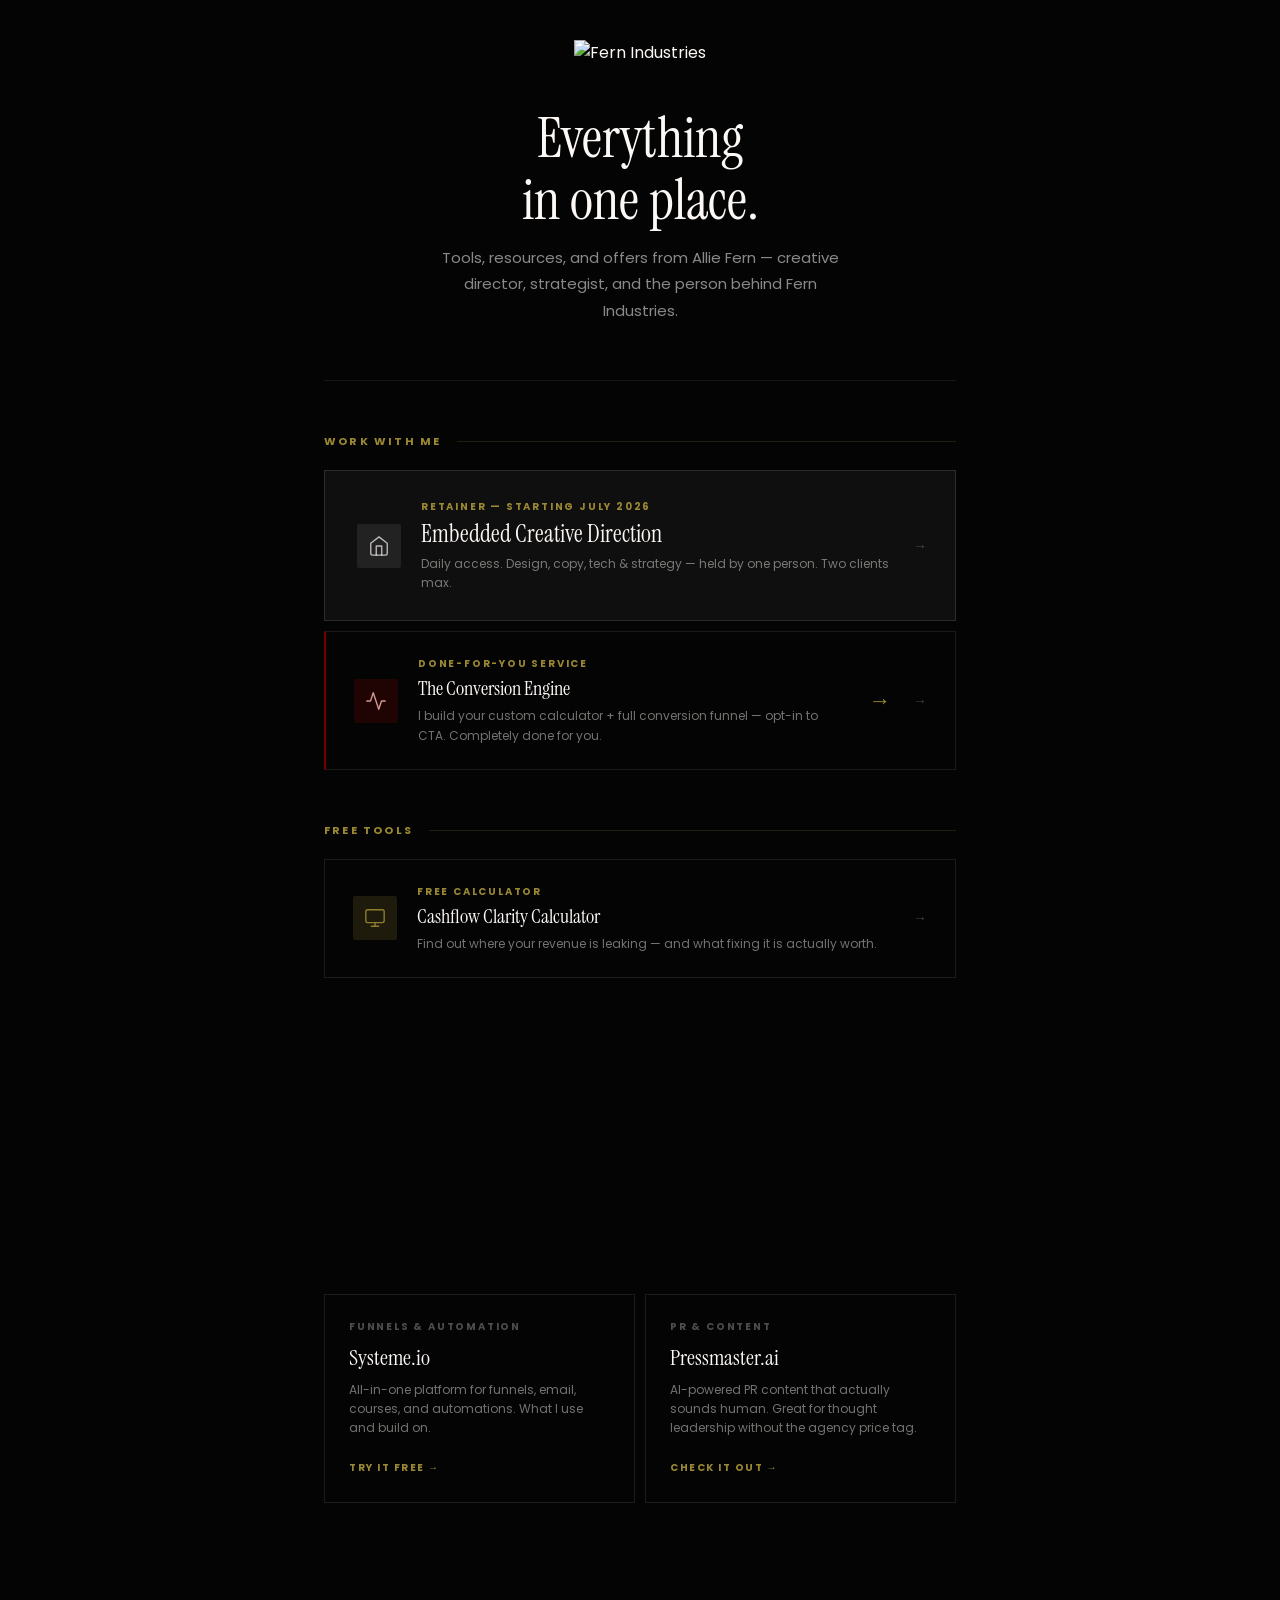
==== everything.html @ 83d9ba46 "Add Everything page with links, resources, and recommended tools New standalone page listing the Cas" ====
<!DOCTYPE html>
<html lang="en">
<head>
  <meta charset="UTF-8">
  <meta name="viewport" content="width=device-width, initial-scale=1.0">
  <title>Everything — Allie Fern / Fern Industries</title>
  <link rel="preconnect" href="https://fonts.googleapis.com">
  <link rel="preconnect" href="https://fonts.gstatic.com" crossorigin>
  <link href="https://fonts.googleapis.com/css2?family=Instrument+Serif:ital@0;1&family=Poppins:wght@400;700&display=swap" rel="stylesheet">
  <style>
    *, *::before, *::after { box-sizing: border-box; margin: 0; padding: 0; }
    html { scroll-behavior: smooth; }
    body {
      background: #040404;
      color: #fcf8f5;
      font-family: 'Poppins', sans-serif;
      font-weight: 400;
      min-height: 100vh;
    }
    a { text-decoration: none; }
    img { max-width: 100%; display: block; }

    .eyebrow {
      font-family: 'Poppins', sans-serif;
      font-weight: 700;
      font-size: 11px;
      letter-spacing: 0.2em;
      text-transform: uppercase;
    }
    h1, h2, h3 { font-family: 'Instrument Serif', serif; font-weight: 400; }

    /* ── Fade-up ── */
    .fu { opacity: 0; transform: translateY(20px); transition: opacity 0.6s ease, transform 0.6s ease; }
    .fu.visible { opacity: 1; transform: translateY(0); }

    /* ════════════════════════
       HEADER
    ════════════════════════ */
    header {
      padding: 40px 0 0;
      display: flex;
      flex-direction: column;
      align-items: center;
      text-align: center;
    }
    .header-logo {
      height: 40px;
      width: auto;
      margin-bottom: 28px;
    }
    header h1 {
      font-size: clamp(36px, 5vw, 56px);
      line-height: 1.1;
      color: #fcf8f5;
      margin-bottom: 14px;
    }
    header h1 em { font-style: italic; color: #ffc1b4; }
    .header-sub {
      font-size: 15px;
      line-height: 1.75;
      color: rgba(252,248,245,0.55);
      max-width: 420px;
      margin: 0 auto 48px;
    }

    /* ── Divider ── */
    .divider {
      width: 100%;
      height: 1px;
      background: rgba(252,248,245,0.07);
      margin: 8px 0;
    }

    /* ════════════════════════
       PAGE LAYOUT
    ════════════════════════ */
    .page {
      max-width: 680px;
      margin: 0 auto;
      padding: 0 24px 80px;
    }

    /* ════════════════════════
       SECTION LABEL
    ════════════════════════ */
    .section-label {
      display: flex;
      align-items: center;
      gap: 16px;
      margin: 52px 0 20px;
    }
    .section-label .eyebrow { color: #9a8832; }
    .section-label-line {
      flex: 1;
      height: 1px;
      background: rgba(154,136,50,0.2);
    }

    /* ════════════════════════
       LINK CARDS
    ════════════════════════ */
    .card {
      display: flex;
      align-items: center;
      gap: 20px;
      padding: 24px 28px;
      border: 1px solid rgba(252,248,245,0.09);
      margin-bottom: 10px;
      cursor: pointer;
      transition: border-color 0.3s ease, background 0.3s ease;
      position: relative;
      overflow: hidden;
    }
    .card:hover {
      border-color: rgba(154,136,50,0.5);
      background: rgba(154,136,50,0.04);
    }
    .card::after {
      content: '→';
      position: absolute;
      right: 28px;
      top: 50%;
      transform: translateY(-50%);
      font-family: 'Poppins', sans-serif;
      font-size: 14px;
      color: rgba(252,248,245,0.25);
      transition: color 0.3s ease, right 0.3s ease;
    }
    .card:hover::after {
      color: #9a8832;
      right: 22px;
    }

    .card-icon {
      width: 44px;
      height: 44px;
      border-radius: 2px;
      display: flex;
      align-items: center;
      justify-content: center;
      flex-shrink: 0;
      font-size: 20px;
    }
    .card-icon.red   { background: rgba(118,0,0,0.25); }
    .card-icon.gold  { background: rgba(154,136,50,0.18); }
    .card-icon.cream { background: rgba(252,248,245,0.08); }

    .card-text { flex: 1; min-width: 0; padding-right: 24px; }
    .card-label {
      font-family: 'Poppins', sans-serif;
      font-weight: 700;
      font-size: 10px;
      letter-spacing: 0.18em;
      text-transform: uppercase;
      color: #9a8832;
      margin-bottom: 4px;
    }
    .card-title {
      font-family: 'Instrument Serif', serif;
      font-weight: 400;
      font-size: 20px;
      color: #fcf8f5;
      line-height: 1.25;
      margin-bottom: 5px;
    }
    .card-desc {
      font-size: 12px;
      line-height: 1.6;
      color: rgba(252,248,245,0.45);
    }

    /* ── Featured card (homepage / retainer) ── */
    .card.featured {
      background: #0f0f0f;
      border-color: rgba(252,248,245,0.12);
      padding: 28px 32px;
    }
    .card.featured:hover {
      border-color: rgba(154,136,50,0.6);
      background: rgba(154,136,50,0.06);
    }
    .card.featured .card-title { font-size: 24px; }

    /* ── Paid card accent ── */
    .card.paid { border-left: 2px solid #760000; }
    .card.paid:hover { border-left-color: #760000; }

    /* ── Price tag ── */
    .price-tag {
      font-family: 'Instrument Serif', serif;
      font-size: 22px;
      color: rgba(252,248,245,0.35);
      flex-shrink: 0;
      padding-right: 36px;
    }
    .price-tag.highlight { color: #9a8832; }

    /* ════════════════════════
       TOOLS SECTION
    ════════════════════════ */
    .tools-grid {
      display: grid;
      grid-template-columns: 1fr 1fr;
      gap: 10px;
    }
    .tool-card {
      padding: 24px;
      border: 1px solid rgba(252,248,245,0.09);
      transition: border-color 0.3s ease, background 0.3s ease;
      cursor: pointer;
    }
    .tool-card:hover {
      border-color: rgba(154,136,50,0.5);
      background: rgba(154,136,50,0.04);
    }
    .tool-label {
      font-family: 'Poppins', sans-serif;
      font-weight: 700;
      font-size: 10px;
      letter-spacing: 0.18em;
      text-transform: uppercase;
      color: rgba(252,248,245,0.3);
      margin-bottom: 10px;
    }
    .tool-name {
      font-family: 'Instrument Serif', serif;
      font-weight: 400;
      font-size: 22px;
      color: #fcf8f5;
      margin-bottom: 8px;
      line-height: 1.2;
    }
    .tool-desc {
      font-size: 12px;
      line-height: 1.6;
      color: rgba(252,248,245,0.45);
      margin-bottom: 16px;
    }
    .tool-link {
      font-family: 'Poppins', sans-serif;
      font-weight: 700;
      font-size: 10px;
      letter-spacing: 0.15em;
      text-transform: uppercase;
      color: #9a8832;
      transition: color 0.3s ease;
    }
    .tool-card:hover .tool-link { color: #fcf8f5; }

    /* ════════════════════════
       FOOTER
    ════════════════════════ */
    .page-footer {
      text-align: center;
      padding: 40px 0 60px;
      border-top: 1px solid rgba(252,248,245,0.06);
    }
    .page-footer img {
      height: 24px;
      width: auto;
      opacity: 0.35;
      filter: invert(1);
      margin: 0 auto 12px;
    }
    .page-footer p {
      font-size: 11px;
      color: rgba(252,248,245,0.25);
      letter-spacing: 0.06em;
    }

    @media (max-width: 480px) {
      .tools-grid { grid-template-columns: 1fr; }
      .card { padding: 20px; }
      .card.featured { padding: 22px; }
    }
  </style>
</head>
<body>

  <div class="page">

    <!-- ═══ HEADER ═══ -->
    <header>
      <img class="header-logo fu" src="https://i.ibb.co/5WpCjzSD/Artboard-2-2.png" alt="Fern Industries">
      <h1 class="fu">Everything<br>in one place.</h1>
      <p class="header-sub fu">Tools, resources, and offers from Allie Fern — creative director, strategist, and the person behind Fern Industries.</p>
    </header>

    <div class="divider"></div>

    <!-- ═══ WORK WITH ME ═══ -->
    <div class="section-label fu">
      <span class="eyebrow">Work With Me</span>
      <div class="section-label-line"></div>
    </div>

    <a href="https://alliefern.com" class="card featured fu" target="_blank" rel="noopener">
      <div class="card-icon cream">
        <svg width="22" height="22" viewBox="0 0 24 24" fill="none" stroke="rgba(252,248,245,0.7)" stroke-width="1.5" stroke-linecap="round" stroke-linejoin="round">
          <path d="M3 9l9-7 9 7v11a2 2 0 01-2 2H5a2 2 0 01-2-2z"/><polyline points="9 22 9 12 15 12 15 22"/>
        </svg>
      </div>
      <div class="card-text">
        <p class="card-label">Retainer — Starting July 2026</p>
        <p class="card-title">Embedded Creative Direction</p>
        <p class="card-desc">Daily access. Design, copy, tech & strategy — held by one person. Two clients max.</p>
      </div>
    </a>

    <a href="https://square.link/u/0yUn1UC6" class="card paid fu" target="_blank" rel="noopener">
      <div class="card-icon red">
        <svg width="22" height="22" viewBox="0 0 24 24" fill="none" stroke="rgba(255,193,180,0.8)" stroke-width="1.5" stroke-linecap="round" stroke-linejoin="round">
          <polyline points="22 12 18 12 15 21 9 3 6 12 2 12"/>
        </svg>
      </div>
      <div class="card-text">
        <p class="card-label">Done-For-You Service</p>
        <p class="card-title">The Conversion Engine</p>
        <p class="card-desc">I build your custom calculator + full conversion funnel — opt-in to CTA. Completely done for you.</p>
      </div>
      <span class="price-tag highlight">→</span>
    </a>

    <!-- ═══ FREE TOOLS ═══ -->
    <div class="section-label fu">
      <span class="eyebrow">Free Tools</span>
      <div class="section-label-line"></div>
    </div>

    <a href="https://thejiffyquick.systeme.io/cashflow-clarity-calculator-optin" class="card fu" target="_blank" rel="noopener">
      <div class="card-icon gold">
        <svg width="22" height="22" viewBox="0 0 24 24" fill="none" stroke="rgba(154,136,50,0.9)" stroke-width="1.5" stroke-linecap="round" stroke-linejoin="round">
          <rect x="2" y="3" width="20" height="14" rx="2"/><line x1="8" y1="21" x2="16" y2="21"/><line x1="12" y1="17" x2="12" y2="21"/>
        </svg>
      </div>
      <div class="card-text">
        <p class="card-label">Free Calculator</p>
        <p class="card-title">Cashflow Clarity Calculator</p>
        <p class="card-desc">Find out where your revenue is leaking — and what fixing it is actually worth.</p>
      </div>
    </a>

    <!-- ═══ RESOURCES ═══ -->
    <div class="section-label fu">
      <span class="eyebrow">Resources</span>
      <div class="section-label-line"></div>
    </div>

    <a href="https://thejiffyquick.systeme.io/2440723e" class="card paid fu" target="_blank" rel="noopener">
      <div class="card-icon gold">
        <svg width="22" height="22" viewBox="0 0 24 24" fill="none" stroke="rgba(154,136,50,0.9)" stroke-width="1.5" stroke-linecap="round" stroke-linejoin="round">
          <path d="M14 2H6a2 2 0 00-2 2v16a2 2 0 002 2h12a2 2 0 002-2V8z"/><polyline points="14 2 14 8 20 8"/><line x1="16" y1="13" x2="8" y2="13"/><line x1="16" y1="17" x2="8" y2="17"/><polyline points="10 9 9 9 8 9"/>
        </svg>
      </div>
      <div class="card-text">
        <p class="card-label">Guide — $10</p>
        <p class="card-title">Build a Calculator with Claude</p>
        <p class="card-desc">Step-by-step: how to create a custom lead-gen calculator for your business using Claude AI.</p>
      </div>
      <span class="price-tag">$10</span>
    </a>

    <!-- ═══ RECOMMENDED TOOLS ═══ -->
    <div class="section-label fu">
      <span class="eyebrow">Tools I Actually Use</span>
      <div class="section-label-line"></div>
    </div>

    <div class="tools-grid">
      <a href="https://systeme.io/?sa=sa011602748576cb6d1300237feafbe8882c3b0884" class="tool-card fu" target="_blank" rel="noopener">
        <p class="tool-label">Funnels & Automation</p>
        <p class="tool-name">Systeme.io</p>
        <p class="tool-desc">All-in-one platform for funnels, email, courses, and automations. What I use and build on.</p>
        <span class="tool-link">Try it free →</span>
      </a>
      <a href="https://pressmasterai.cello.so/EHAwbVoMeGL" class="tool-card fu" target="_blank" rel="noopener">
        <p class="tool-label">PR & Content</p>
        <p class="tool-name">Pressmaster.ai</p>
        <p class="tool-desc">AI-powered PR content that actually sounds human. Great for thought leadership without the agency price tag.</p>
        <span class="tool-link">Check it out →</span>
      </a>
    </div>

    <!-- ═══ FOOTER ═══ -->
    <div class="page-footer fu">
      <img src="https://i.ibb.co/5WpCjzSD/Artboard-2-2.png" alt="Fern Industries">
      <p>© 2025 Fern Industries · alliefern.com</p>
    </div>

  </div>

  <script>
    const observer = new IntersectionObserver((entries) => {
      entries.forEach(entry => {
        if (!entry.isIntersecting) return;
        const el = entry.target;
        const siblings = Array.from(el.parentElement.querySelectorAll('.fu'));
        const idx = siblings.indexOf(el);
        setTimeout(() => el.classList.add('visible'), Math.max(0, idx * 70));
        observer.unobserve(el);
      });
    }, { threshold: 0.05, rootMargin: '0px 0px -20px 0px' });

    document.querySelectorAll('.fu').forEach(el => observer.observe(el));
  </script>

</body>
</html>
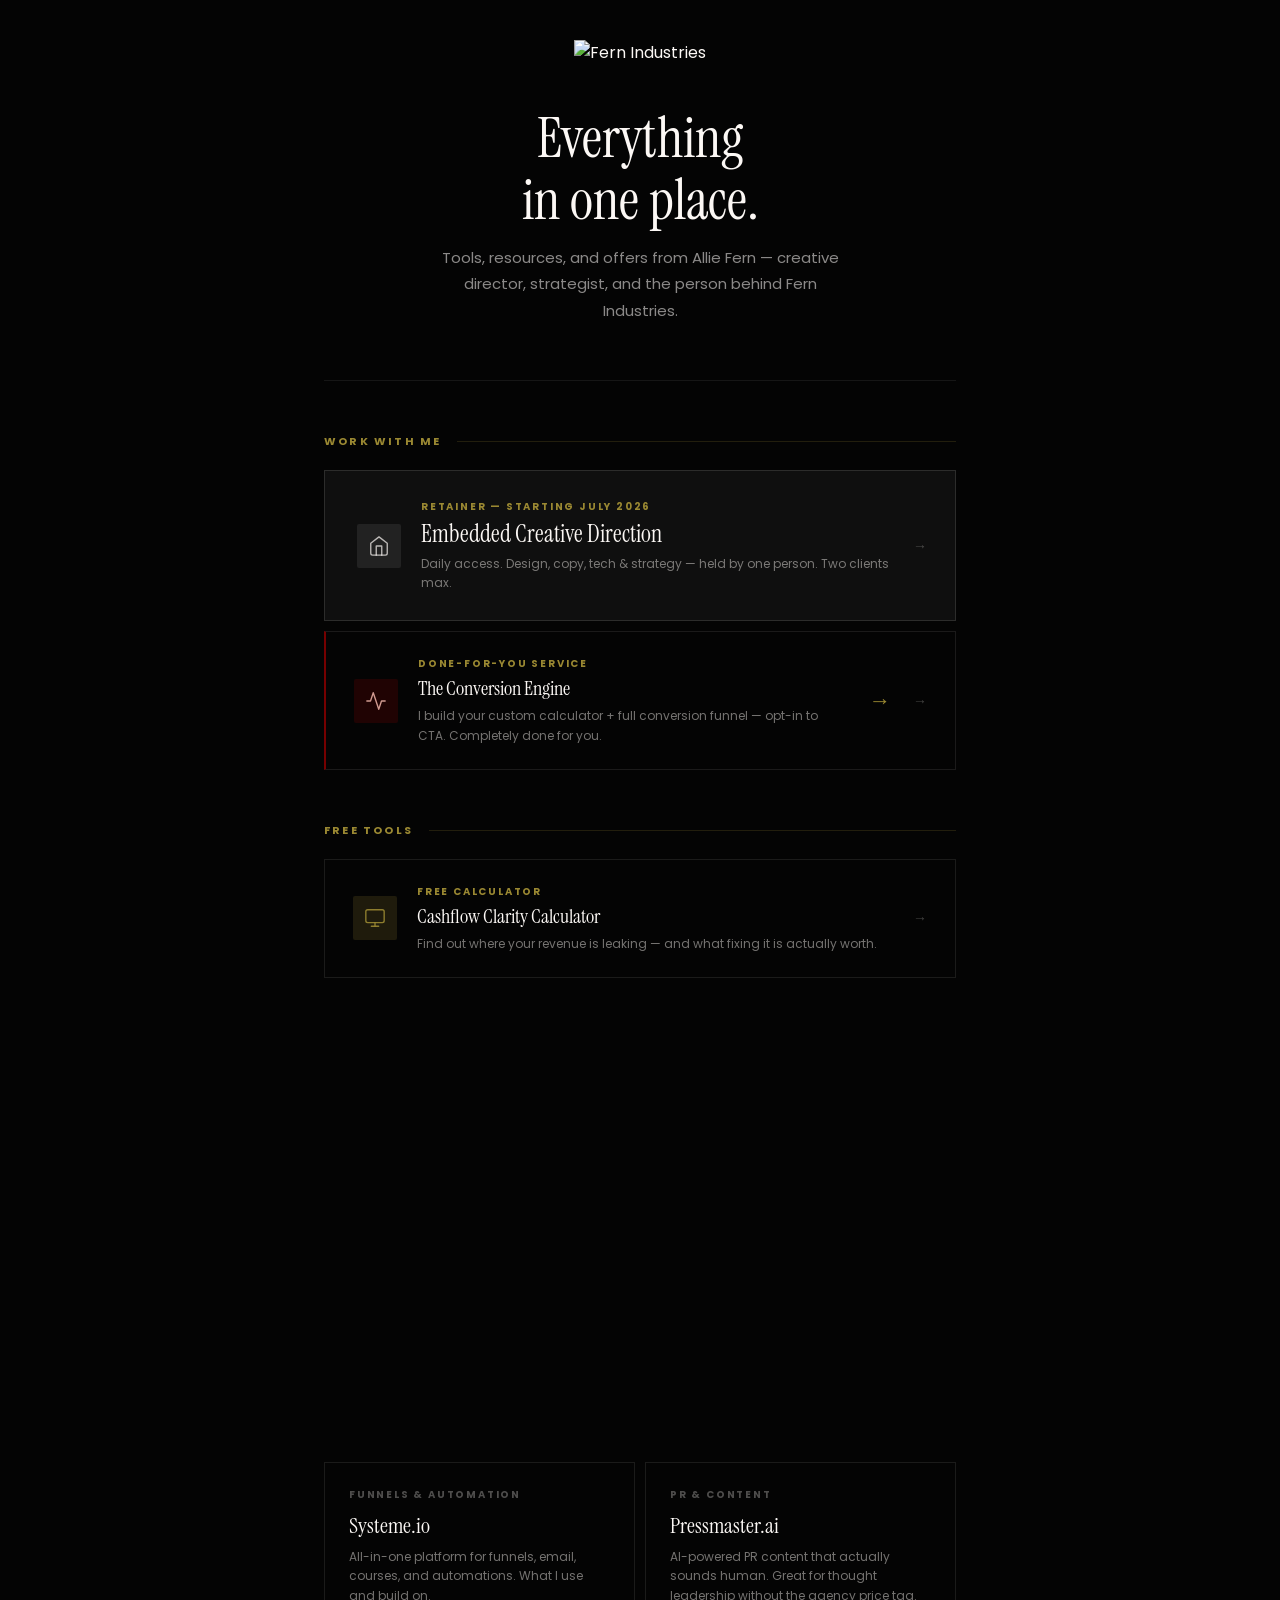
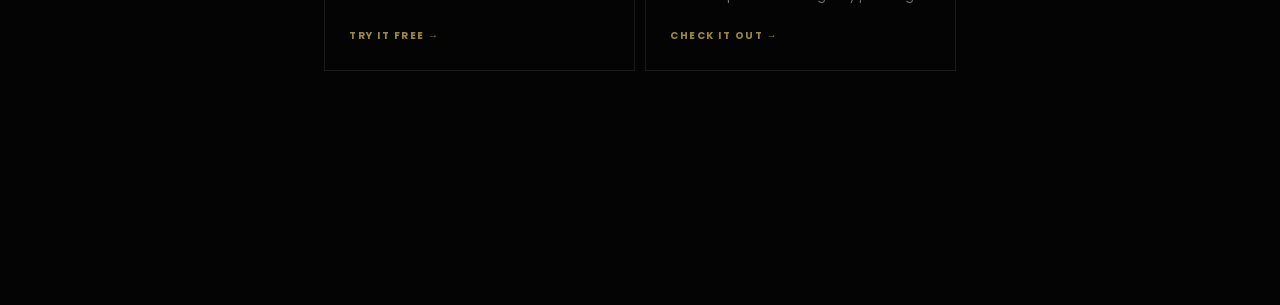
==== commit 0a7ef0e8: "Add Pressmaster AI review PDF download card to Everything page Co-Authored-By: Claude Sonnet 4.6 <no" ====
--- a/everything.html
+++ b/everything.html
@@ -346,6 +346,19 @@
       <div class="section-label-line"></div>
     </div>
 
+    <a href="/Pressmaster%20AI%20-%20An%20Honest%20Review%20by%20Allie%20Fern%20(2).pdf" class="card fu" download>
+      <div class="card-icon gold">
+        <svg width="22" height="22" viewBox="0 0 24 24" fill="none" stroke="rgba(154,136,50,0.9)" stroke-width="1.5" stroke-linecap="round" stroke-linejoin="round">
+          <path d="M21 15v4a2 2 0 01-2 2H5a2 2 0 01-2-2v-4"/><polyline points="7 10 12 15 17 10"/><line x1="12" y1="15" x2="12" y2="3"/>
+        </svg>
+      </div>
+      <div class="card-text">
+        <p class="card-label">Free PDF Download</p>
+        <p class="card-title">Pressmaster AI: An Honest Review</p>
+        <p class="card-desc">Want a LinkedIn twin brain that actually sounds like you? This free guide covers what Pressmaster gets right, what it doesn't, and whether it's worth it — from someone who actually uses it.</p>
+      </div>
+    </a>
+
     <a href="https://thejiffyquick.systeme.io/2440723e" class="card paid fu" target="_blank" rel="noopener">
       <div class="card-icon gold">
         <svg width="22" height="22" viewBox="0 0 24 24" fill="none" stroke="rgba(154,136,50,0.9)" stroke-width="1.5" stroke-linecap="round" stroke-linejoin="round">
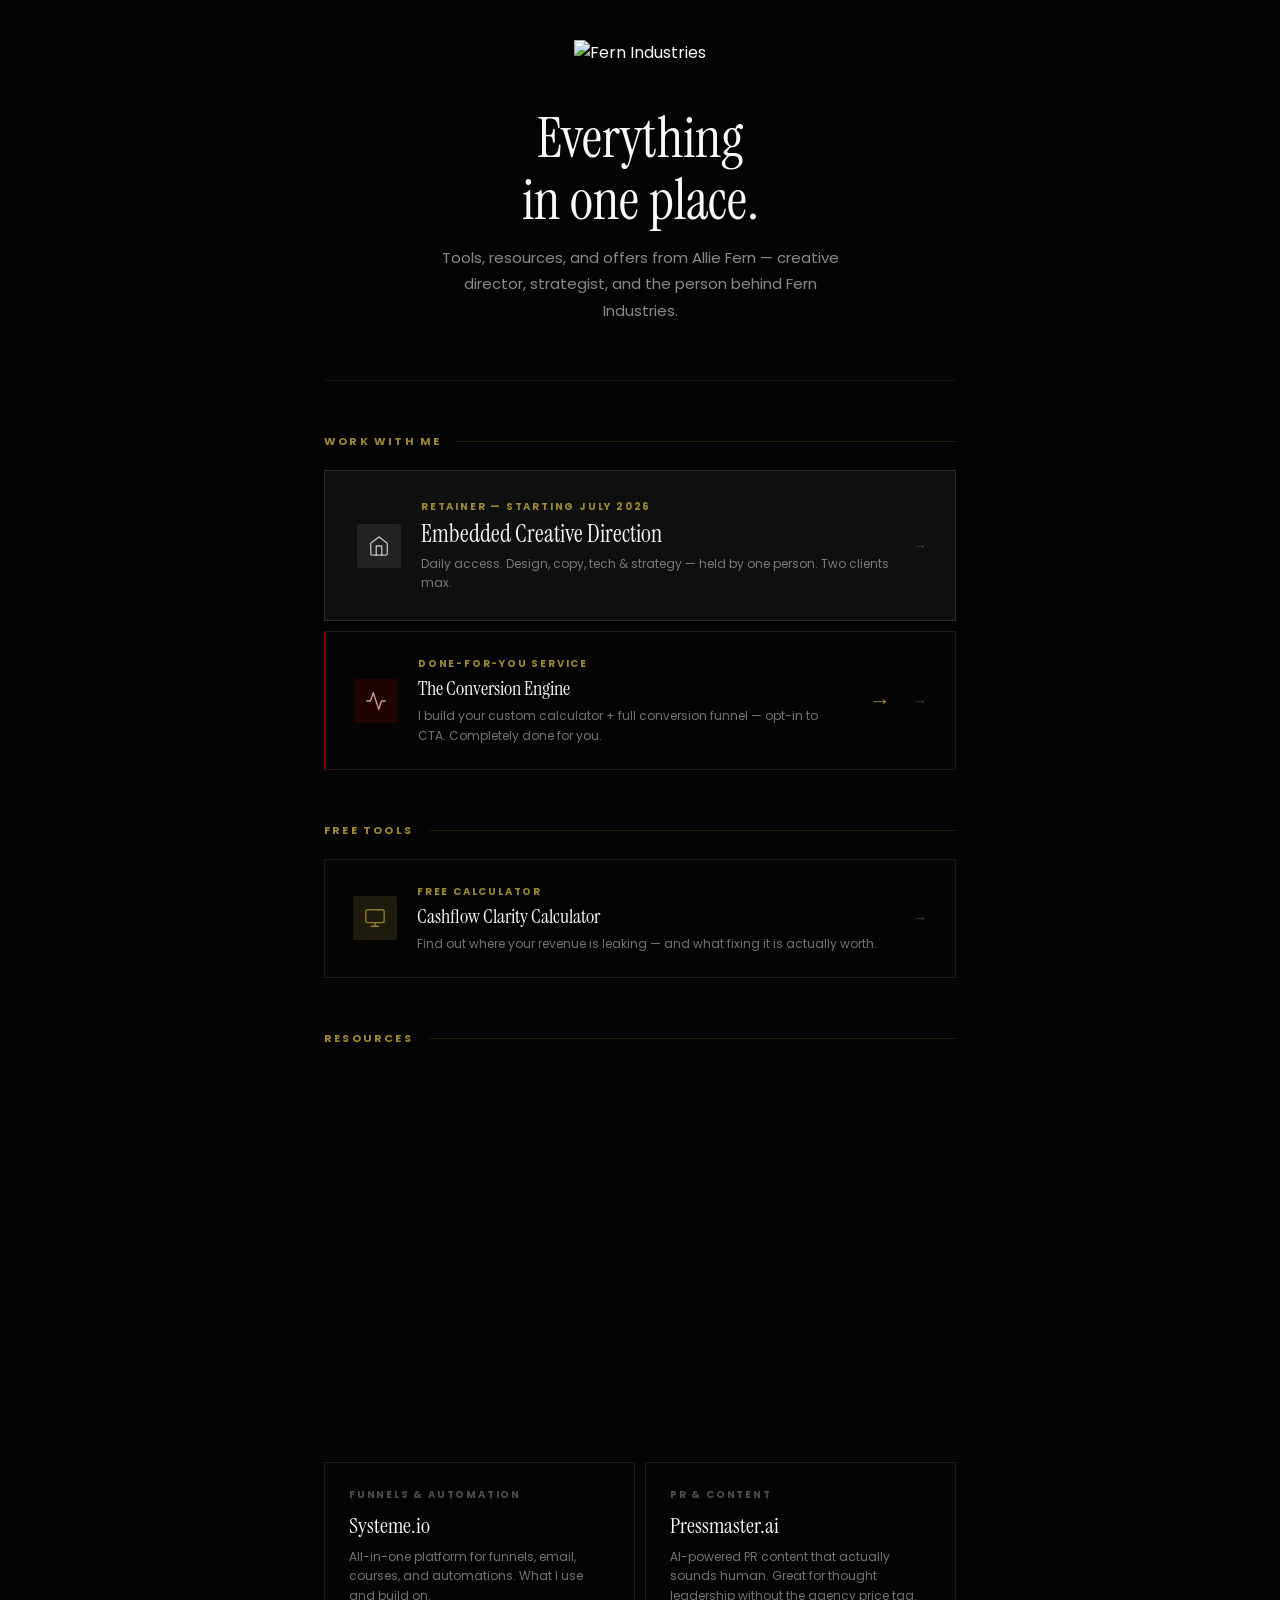
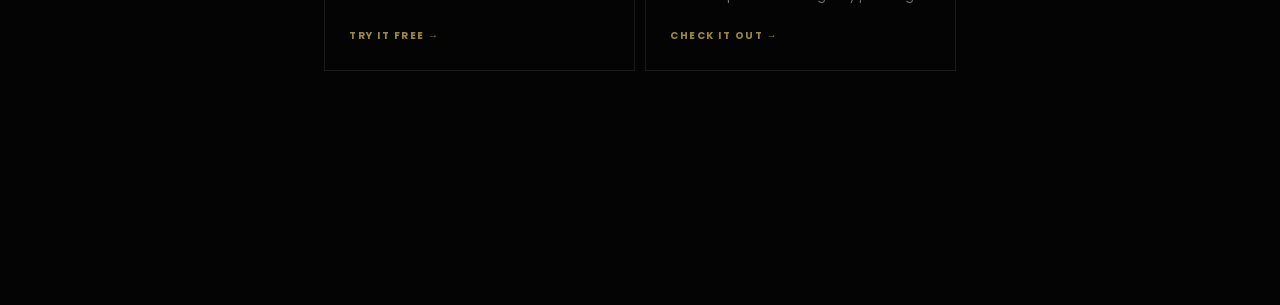
==== commit 1f89f673: "Add Google Analytics tag (G-KS05F2L88B) to all pages Co-Authored-By: Claude Sonnet 4.6 <noreply@anth" ====
--- a/everything.html
+++ b/everything.html
@@ -1,6 +1,14 @@
 <!DOCTYPE html>
 <html lang="en">
 <head>
+  <!-- Google tag (gtag.js) -->
+  <script async src="https://www.googletagmanager.com/gtag/js?id=G-KS05F2L88B"></script>
+  <script>
+    window.dataLayer = window.dataLayer || [];
+    function gtag(){dataLayer.push(arguments);}
+    gtag('js', new Date());
+    gtag('config', 'G-KS05F2L88B');
+  </script>
   <meta charset="UTF-8">
   <meta name="viewport" content="width=device-width, initial-scale=1.0">
   <title>Everything — Allie Fern / Fern Industries</title>
